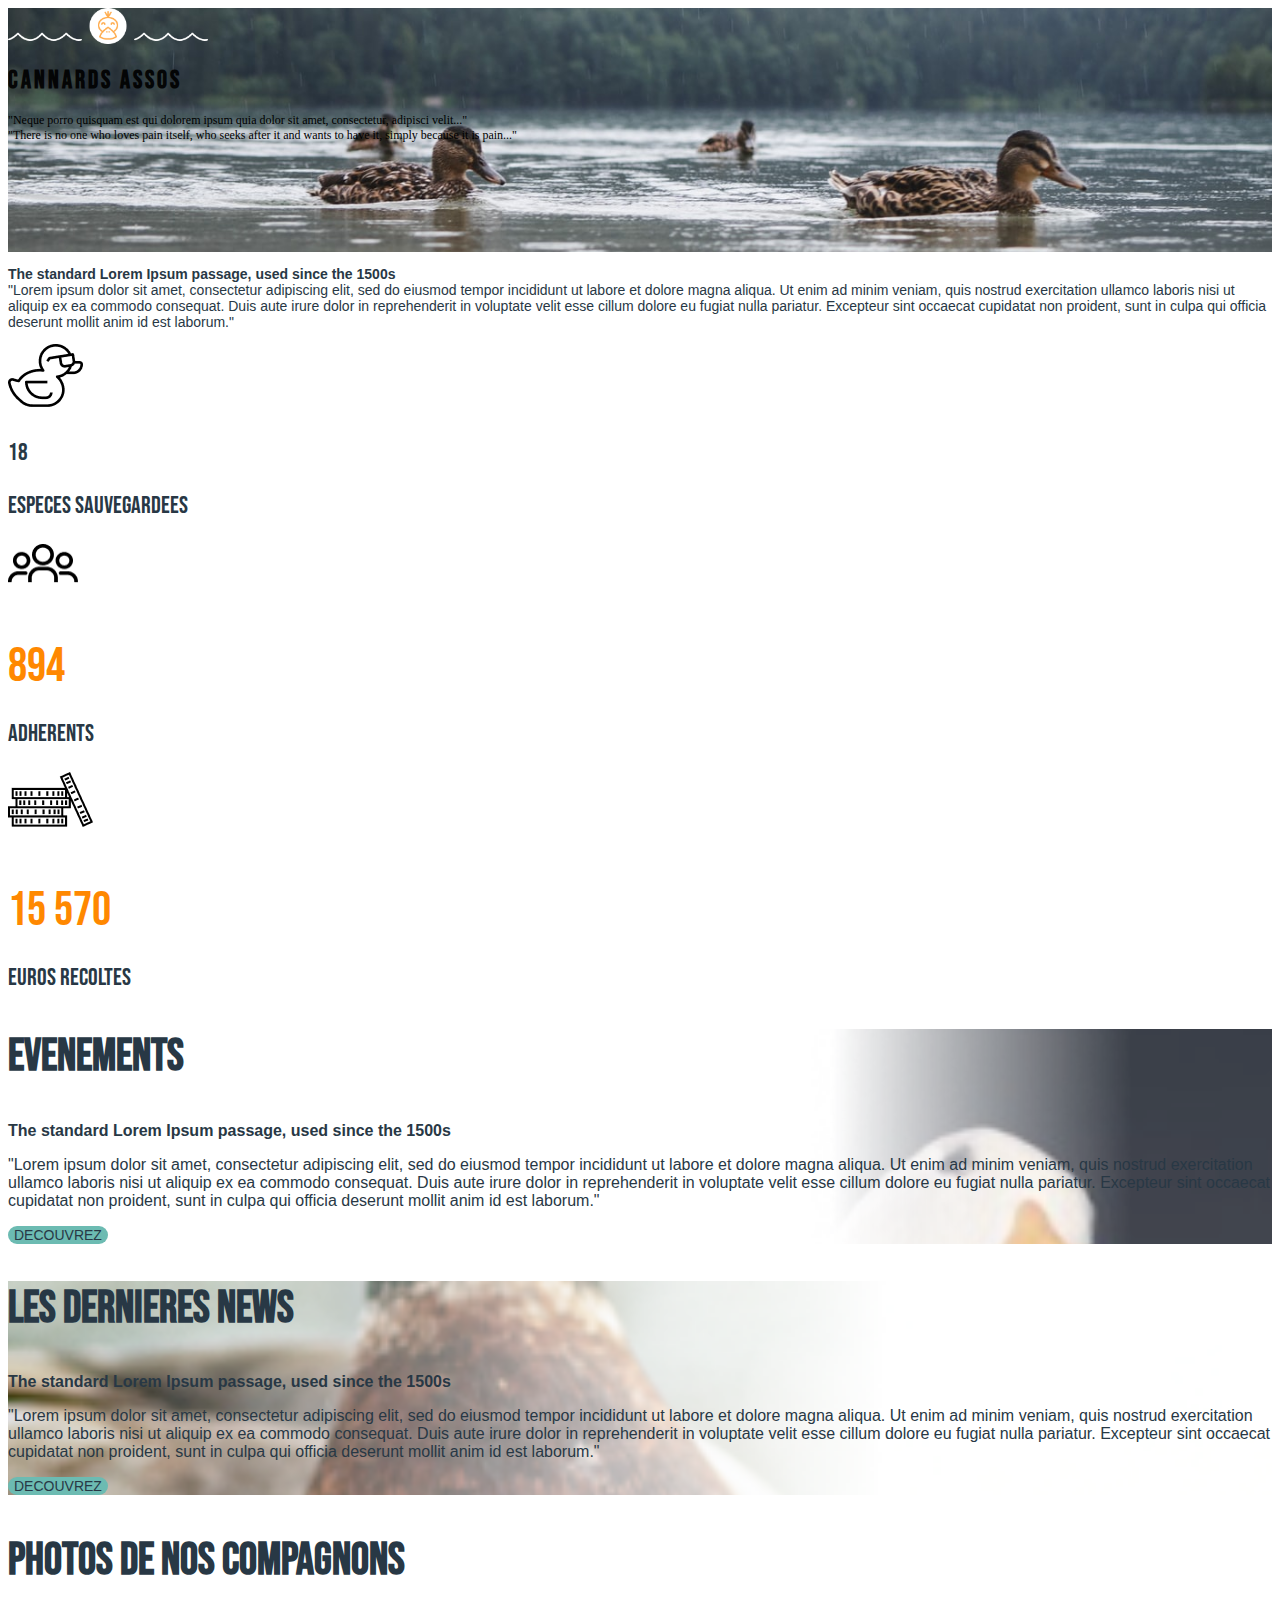
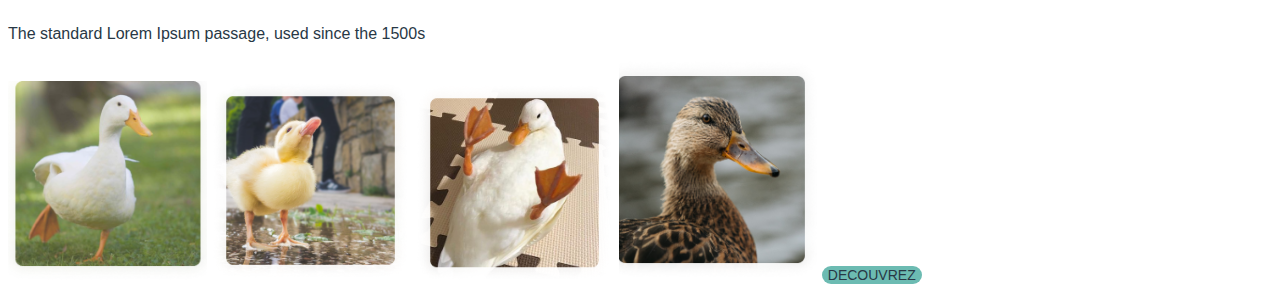
==== index.html @ f04a2ce4 "home-page-mobile-version-not-responsive" ====
<!DOCTYPE html>
<html lang="fr">
    <head>
        <meta charset="UTF-8">
        <meta http-equiv="X-UA-Compatible" content="IE=edge">
        <meta name="viewport" content="width=device-width, initial-scale=1.0">
        <link rel="stylesheet" href="style.css">
        <title>CANARDS ASSOS</title>
        <link href="https://cdn.jsdelivr.net/npm/bootstrap@5.1.3/dist/css/bootstrap.min.css" rel="stylesheet" integrity="sha384-1BmE4kWBq78iYhFldvKuhfTAU6auU8tT94WrHftjDbrCEXSU1oBoqyl2QvZ6jIW3" crossorigin="anonymous">
        <link href="https://fonts.googleapis.com/css2?family=Bebas+Neue&display=swap" rel="stylesheet">
    </head>
    <body>
        <header>
            <div class="d-flex flex-column align-items-center">
                <div class="logo-container mt-2">
                    <img src="./Images/Logo.png" alt="Duck-logo" width="100%" />
                </div>
                <div class="title text-white m-3">
                    <h1>CANNARDS ASSOS</h1>
                </div>
                <div class="text-white mt-5 mx-3 fst-italic">
                    <p class="paragraph-header text-center fw-light w25">"Neque porro quisquam est qui dolorem ipsum quia dolor sit amet, consectetur, adipisci velit..."<br>
                    "There is no one who loves pain itself, who seeks after it and wants to have it, simply because it is pain..."</p>
                </div>
            </div>
        </header>

        <main>
            <div>
                <p class="introductory-paragraph text-center m-3"><strong class="title-introductory h6">The standard Lorem Ipsum passage, used since the 1500s</strong><br>
                    "Lorem ipsum dolor sit amet, consectetur adipiscing elit, sed do eiusmod tempor incididunt ut 
                    labore et dolore magna aliqua. Ut enim ad minim veniam, quis nostrud exercitation ullamco laboris
                    nisi ut aliquip ex ea commodo consequat. Duis aute irure dolor in reprehenderit in voluptate velit 
                    esse cillum dolore eu fugiat nulla pariatur. Excepteur sint occaecat cupidatat non proident, 
                    sunt in culpa qui officia deserunt mollit anim id est laborum."
                </p>
            </div>

            <div class="iconsx3-home d-flex flex-column align-items-center text-center my-5">
                <div class="species-saved">
                    <img src="./Images/Duck-glass.png" alt="Duck-glass" height="62.94px" width="75px"/>
                    <p class="species-numbers">18</p>
                    <p class="">ESPECES SAUVEGARDEES</p>
                </div>
                <div class="members">
                    <img src="./Images/members.png" alt="members" height="39.18px" width="69.93px"></svg>
                    <p class="member-numbers">894</p>
                    <p>ADHERENTS</p>
                </div>

                <div class="donations">
                    <img src="./Images/donations.png" alt="donations" height="54.96px" width="85px"></img>
                    <p class="donation-numbers">15 570</p>
                    <p>EUROS RECOLTES</p>
                </div>
            </div>

            <div class="block-evenements d-flex flex-column align-items-center text-center">
                <h2>EVENEMENTS</h2>
                <p><b>The standard Lorem Ipsum passage, used since the 1500s</b></p>
                <p>"Lorem ipsum dolor sit amet, consectetur adipiscing elit, sed do eiusmod tempor incididunt 
                    ut labore et dolore magna aliqua. Ut enim ad minim veniam, quis nostrud exercitation ullamco 
                    laboris nisi ut aliquip ex ea commodo consequat. Duis aute irure dolor in reprehenderit in 
                    voluptate velit esse cillum dolore eu fugiat nulla pariatur. Excepteur sint occaecat cupidatat
                    non proident, sunt in culpa qui officia deserunt mollit anim id est laborum."
                </p>
                <button type="button" class="button-evenements">DECOUVREZ</button>
            </div>

            <div class="block-news d-flex flex-column align-items-center text-center">
                <h2>LES DERNIERES NEWS</h2>
                <p><b>The standard Lorem Ipsum passage, used since the 1500s</b></p>
                <p>"Lorem ipsum dolor sit amet, consectetur adipiscing elit, sed do eiusmod tempor incididunt 
                    ut labore et dolore magna aliqua. Ut enim ad minim veniam, quis nostrud exercitation ullamco 
                    laboris nisi ut aliquip ex ea commodo consequat. Duis aute irure dolor in reprehenderit in 
                    voluptate velit esse cillum dolore eu fugiat nulla pariatur. Excepteur sint occaecat cupidatat
                    non proident, sunt in culpa qui officia deserunt mollit anim id est laborum."
                </p>
                <button type="button" class="button-news">DECOUVREZ</button>
            </div>

            <div class="block-duck-picture d-flex flex-column align-items-center text-center">
                <h2>PHOTOS DE NOS COMPAGNONS</h2>
                <p>The standard Lorem Ipsum passage, used since the 1500s</p>
                <img src="./Images/block-picture1.png" alt="picture1"width="199px"></img>
                <img src="./Images/block-picture2.png" alt="picture2"width="199px"></img>
                <img src="./Images/block-picture3.png" alt="picture3"width="199px"></img>
                <img src="./Images/block-picture4.png" alt="picture4"width="199px"></img>
                <button type="button" class="button-duck-picture">DECOUVREZ</button>
            </div>
        </main>

        <footer>
            
        </footer>
    </body>
</html>
---- style.css ----
header{
  height:244px ;
  background: url("./Images/background-nav.jpg") no-repeat;
  background-size: 138%;
  background-position: center;
}
main{
  color: #283845;
  font-family: -apple-system, BlinkMacSystemFont, 'Segoe UI', Roboto, Oxygen, Ubuntu, Cantarell, 'Open Sans', 'Helvetica Neue', sans-serif;
}
.logo-container{
  width: 170px;
}
h1{
  font-family: 'Bebas Neue', cursive;
  font-size: 25px;
  letter-spacing: 3px;
  opacity: 90%;
 }
.paragraph-header{
  font-size: 12px;
}
.introductory-paragraph{
  font-size: 14px;
}
.pecies-numbers, .member-numbers, .donation-numbers{
  color: #FF8800;
  font-size: 48px;
  margin-bottom: 0%;
}
.iconsx3-home{
  font-family: 'Bebas Neue', cursive;
  font-size: 24px;
}
.block-evenements{
  background: url("./Images/block-evenements-2.png") no-repeat;
  background-size: 100%;
}
.block-news{
  background: url("./Images/block-news-2.png") no-repeat;
  background-size: 100%;
  background-position: right;
}
h2{  
  font-family: 'Bebas Neue', cursive;
  font-size: 45px !important;
}
.block-news > p, .block-evenements > p{
  font-size: 16px;
}
button{
  display: inline-block;
  border-style: none;
  text-decoration: none;
  border-radius: 10px!important;
  text-align: center;
  background-color: #6CBBB2;
  color: #283845;
  font-size: 14px;


}


/* //MEDIA QUERIES/ */
@media screen and (min-width:576px){
  .logo-container{
    width: 200px;
  }
}
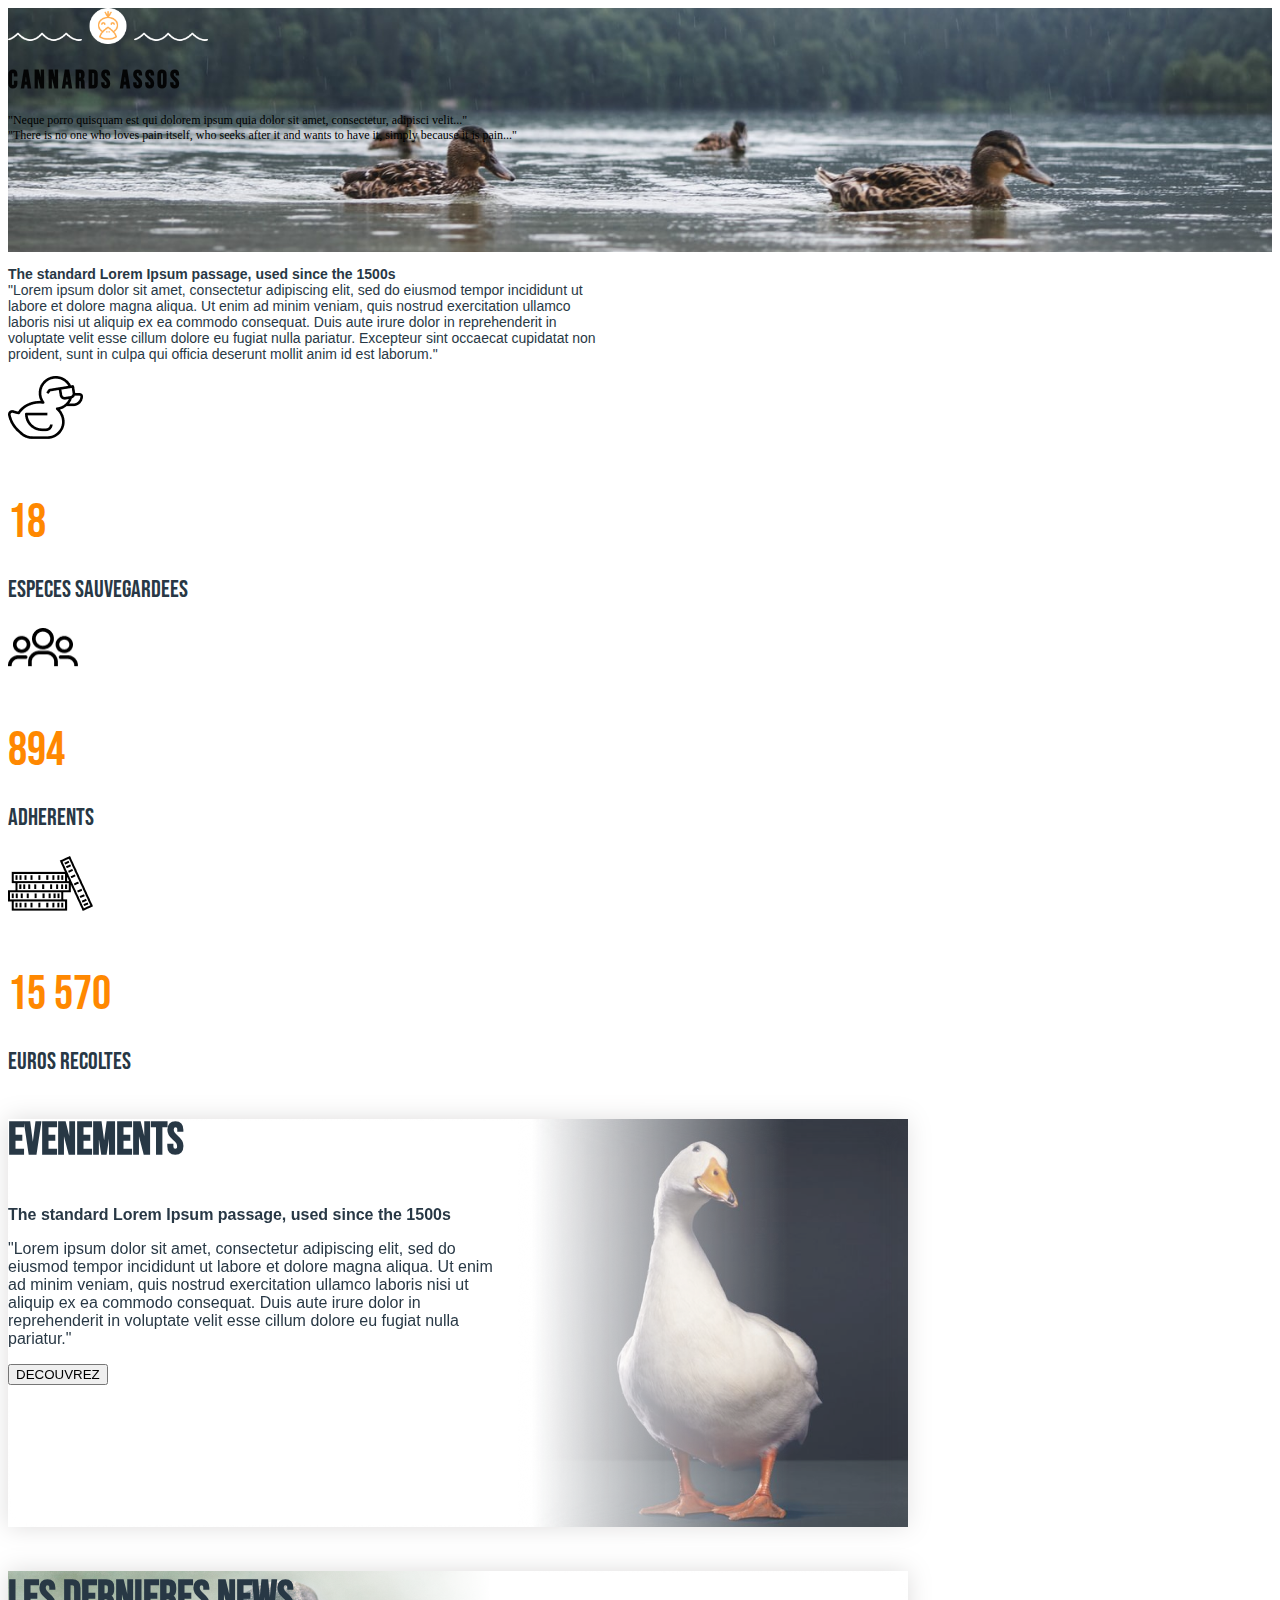
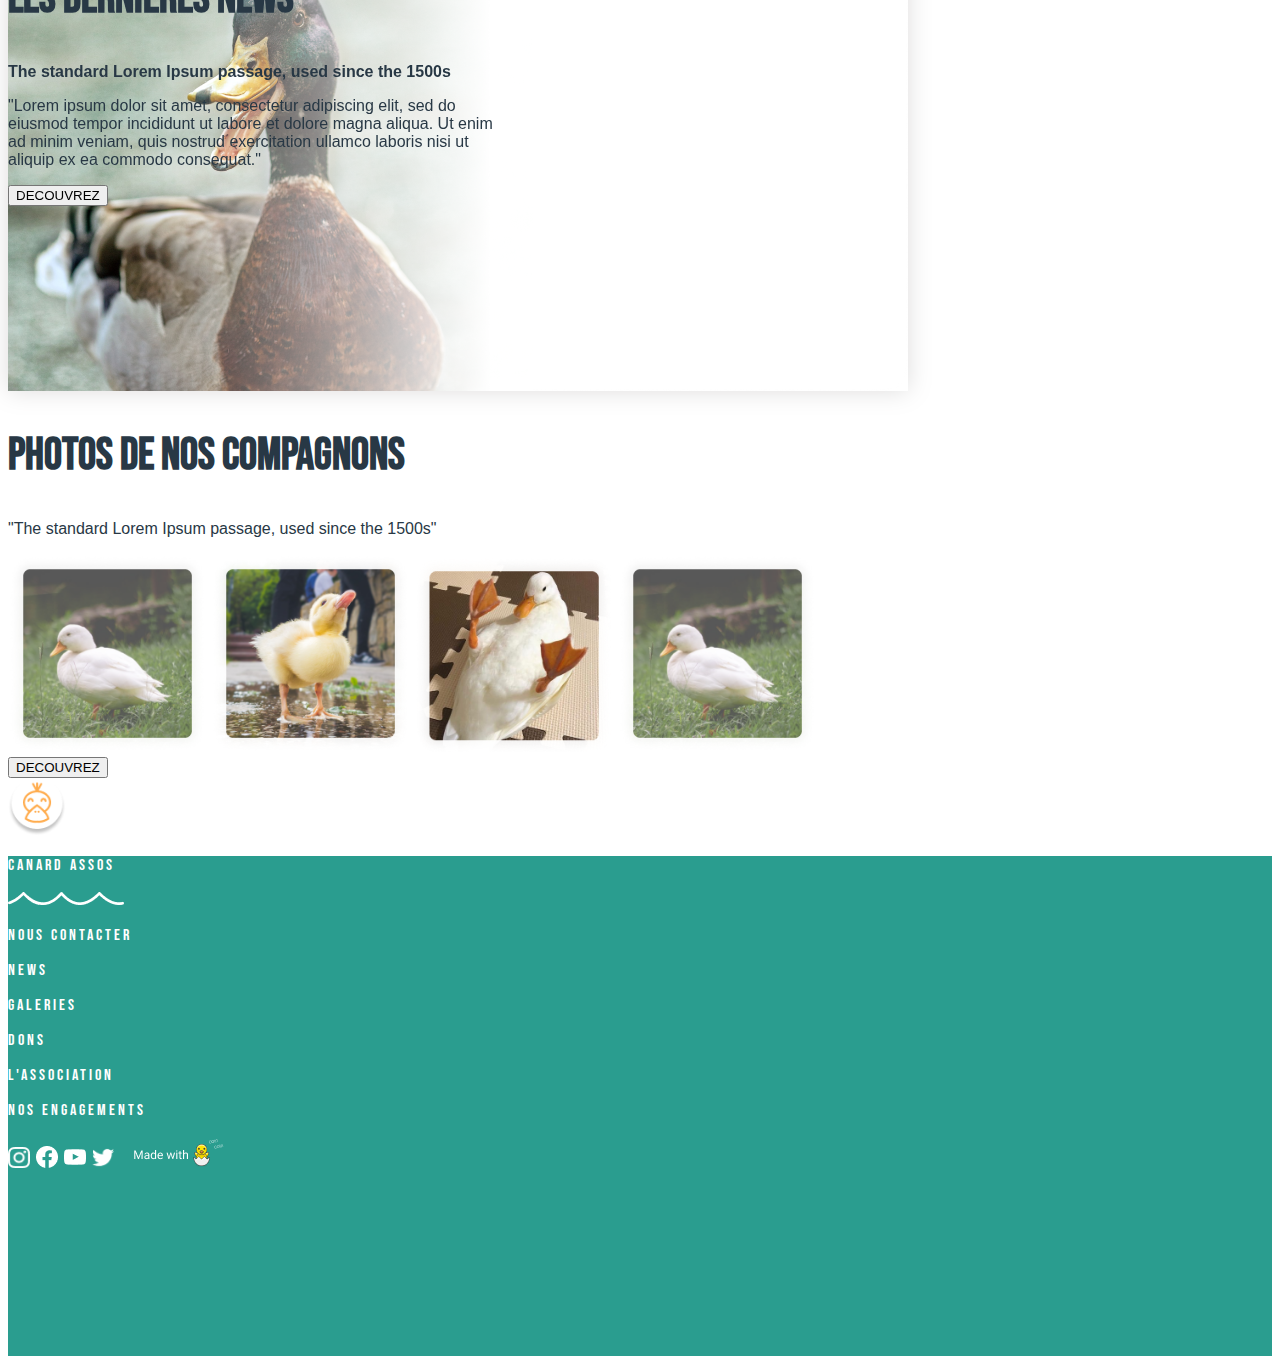
==== commit 838538d6: "finalization of the event page" ====
--- a/index.html
+++ b/index.html
@@ -26,8 +26,8 @@
         </header>
 
         <main>
-            <div>
-                <p class="introductory-paragraph text-center m-3"><strong class="title-introductory h6">The standard Lorem Ipsum passage, used since the 1500s</strong><br>
+            <div class="introductory-paragraph-main d-flex justify-content-center ">
+                <p class="introductory-paragraph text-center my-3 m-3"><strong class="title-introductory h6">The standard Lorem Ipsum passage, used since the 1500s</strong><br>
                     "Lorem ipsum dolor sit amet, consectetur adipiscing elit, sed do eiusmod tempor incididunt ut 
                     labore et dolore magna aliqua. Ut enim ad minim veniam, quis nostrud exercitation ullamco laboris
                     nisi ut aliquip ex ea commodo consequat. Duis aute irure dolor in reprehenderit in voluptate velit 
@@ -36,7 +36,7 @@
                 </p>
             </div>
 
-            <div class="iconsx3-home d-flex flex-column align-items-center text-center my-5">
+            <div class="iconsx3-home d-flex flex-column align-items-center text-center my-4 flex-md-row justify-content-md-evenly">
                 <div class="species-saved">
                     <img src="./Images/Duck-glass.png" alt="Duck-glass" height="62.94px" width="75px"/>
                     <p class="species-numbers">18</p>
@@ -55,43 +55,80 @@
                 </div>
             </div>
 
-            <div class="block-evenements d-flex flex-column align-items-center text-center">
-                <h2>EVENEMENTS</h2>
-                <p><b>The standard Lorem Ipsum passage, used since the 1500s</b></p>
-                <p>"Lorem ipsum dolor sit amet, consectetur adipiscing elit, sed do eiusmod tempor incididunt 
-                    ut labore et dolore magna aliqua. Ut enim ad minim veniam, quis nostrud exercitation ullamco 
-                    laboris nisi ut aliquip ex ea commodo consequat. Duis aute irure dolor in reprehenderit in 
-                    voluptate velit esse cillum dolore eu fugiat nulla pariatur. Excepteur sint occaecat cupidatat
-                    non proident, sunt in culpa qui officia deserunt mollit anim id est laborum."
-                </p>
-                <button type="button" class="button-evenements">DECOUVREZ</button>
+            <div class="events-news-container d-flex flex-column align-items-center">
+                <div class="block-evenements d-flex align-items-center text-center text-md-start mb-2">
+                    <div class="paragraph-events mx-md-5 m-1">
+                        <h2>EVENEMENTS</h2>
+                        <p><b>The standard Lorem Ipsum passage, used since the 1500s</b></p>
+                        <p>"Lorem ipsum dolor sit amet, consectetur adipiscing elit, sed do eiusmod tempor incididunt 
+                            ut labore et dolore magna aliqua. Ut enim ad minim veniam, quis nostrud exercitation ullamco 
+                            laboris nisi ut aliquip ex ea commodo consequat. Duis aute irure dolor in reprehenderit in 
+                            voluptate velit esse cillum dolore eu fugiat nulla pariatur."
+                        </p>
+                        <button type="button" class="button-evenements btn btn-dark">DECOUVREZ</button>
+                    </div>
+                </div>
+    
+                <div class="block-news text-center text-md-end mt-2 d-flex justify-content-center">
+                    <div class="d-flex flex-column justify-content-center align-items-center paragraph-news mx-md-5 m-1">
+                        <h2>LES DERNIERES NEWS</h2>
+                        <p><b>The standard Lorem Ipsum passage, used since the 1500s</b></p>
+                        <p>"Lorem ipsum dolor sit amet, consectetur adipiscing elit, sed do eiusmod tempor incididunt 
+                            ut labore et dolore magna aliqua. Ut enim ad minim veniam, quis nostrud exercitation ullamco 
+                            laboris nisi ut aliquip ex ea commodo consequat."
+                        </p>
+                        <button type="button" class="button-news btn btn-dark">DECOUVREZ</button>
+                    </div>
+                </div>
             </div>
 
-            <div class="block-news d-flex flex-column align-items-center text-center">
-                <h2>LES DERNIERES NEWS</h2>
-                <p><b>The standard Lorem Ipsum passage, used since the 1500s</b></p>
-                <p>"Lorem ipsum dolor sit amet, consectetur adipiscing elit, sed do eiusmod tempor incididunt 
-                    ut labore et dolore magna aliqua. Ut enim ad minim veniam, quis nostrud exercitation ullamco 
-                    laboris nisi ut aliquip ex ea commodo consequat. Duis aute irure dolor in reprehenderit in 
-                    voluptate velit esse cillum dolore eu fugiat nulla pariatur. Excepteur sint occaecat cupidatat
-                    non proident, sunt in culpa qui officia deserunt mollit anim id est laborum."
-                </p>
-                <button type="button" class="button-news">DECOUVREZ</button>
+            <div class="block-duck-picture d-flex justify-content-center align-items-center mt-5">
+                <div class="container-picture text-center">
+                    <h2>PHOTOS DE NOS COMPAGNONS</h2>
+                    <p class="fst-italic">"The standard Lorem Ipsum passage, used since the 1500s"</p>
+                <div>
+                </div class="flex-md-row align-items-center justify-content-evenly mb-2">
+                    <img src="./Images/block-picture4.png" alt="picture1"width="199px"></img>
+                    <img src="./Images/block-picture2.png" alt="picture2"width="199px"></img>
+                    <img src="./Images/block-picture3.png" alt="picture3"width="199px"></img>
+                    <img src="./Images/block-picture4.png" alt="picture4"width="199px"></img>    
+                </div>
             </div>
-
-            <div class="block-duck-picture d-flex flex-column align-items-center text-center">
-                <h2>PHOTOS DE NOS COMPAGNONS</h2>
-                <p>The standard Lorem Ipsum passage, used since the 1500s</p>
-                <img src="./Images/block-picture1.png" alt="picture1"width="199px"></img>
-                <img src="./Images/block-picture2.png" alt="picture2"width="199px"></img>
-                <img src="./Images/block-picture3.png" alt="picture3"width="199px"></img>
-                <img src="./Images/block-picture4.png" alt="picture4"width="199px"></img>
-                <button type="button" class="button-duck-picture">DECOUVREZ</button>
-            </div>
+                <div class="d-flex justify-content-center ">
+                    <button type="button" class=" button-duck-picture btn btn-dark my-3">DECOUVREZ</button>
+                </div>
+            
         </main>
 
         <footer>
-            
+            <div class="position-absolute top-110 start-50 translate-middle">
+                <img class=""src="./Images/Logo-elipse.png" alt="Logo-elipse" width="58px"></img>
+            </div>
+            <div class="container-footer mt-5">
+                <div class="logo-footer d-flex justify-content-center flex-column align-items-center mb-5">
+                    <!--<img src="./Images/Logo-elipse.png" alt="Logo-elipse" width="58px"></img>-->
+                    <p class="pt-5 fs-1">CANARD ASSOS</p>
+                    <img src="./Images/wave.png" alt="picturewave" width="116px" height="13px"></img>
+                </div>
+                
+                <div class="menu-footer d-flex flex-column align-items-center justify-content-center flex-lg-row justify-content-lg-evenly align-items-lg-center">
+                    <p>NOUS CONTACTER</p>
+                    <p>NEWS</p>
+                    <p>GALERIES</p>
+                    <p>DONS</p>
+                    <p>L'ASSOCIATION</p>
+                    <p>NOS ENGAGEMENTS</p>
+                </div>
+                <div class="social-reseaux d-flex justify-content-center mt-3">
+                    <img class="mx-2" src="./Images/Instagram - Negative.png" alt="Instagram" width="22px"></img>
+                    <img class="mx-2" src="./Images/Facebook - Negative.png" alt="Facebook" width="22px"></img>
+                    <img class="mx-2" src="./Images/YouTube - Negative.png" alt="YouTube" width="22px"></img>
+                    <img class="mx-2" src="./Images/Twitter - Negative.png" alt="Twitter" width="22px"></img>
+                    <img class="mt-4 position-absolute bottom-110 start-50 translate-middle-x" src="./Images/coin-coin.png" alt="coin-coin"></img>
+                </div>
+                
+            </div>
+           
         </footer>
     </body>
 </html> --- a/style.css
+++ b/style.css
@@ -1,8 +1,9 @@
 
 header{
-  height:244px ;
+  min-height:244px ;
+  max-height: 500px;
   background: url("./Images/background-nav.jpg") no-repeat;
-  background-size: 138%;
+  background-size: 128%;
   background-position: center;
 }
 main{
@@ -23,8 +24,9 @@
 }
 .introductory-paragraph{
   font-size: 14px;
+  max-width: 600px;
 }
-.pecies-numbers, .member-numbers, .donation-numbers{
+.species-numbers, .member-numbers, .donation-numbers{
   color: #FF8800;
   font-size: 48px;
   margin-bottom: 0%;
@@ -35,12 +37,22 @@
 }
 .block-evenements{
   background: url("./Images/block-evenements-2.png") no-repeat;
-  background-size: 100%;
+  background-position: right;
+  filter: drop-shadow(0 0 0.75rem rgb(221, 220, 220));
+  max-width:900px;
+  width:100%;
+  min-height: 420px;
+}
+.paragraph-events, .paragraph-news{
+  width: 500px;
 }
 .block-news{
-  background: url("./Images/block-news-2.png") no-repeat;
-  background-size: 100%;
-  background-position: right;
+  background: url("./Images/block-news-3.png") no-repeat;
+  background-position: top left;
+  filter: drop-shadow(0 0 0.75rem rgb(221, 220, 220));
+  max-width:900px;
+  width:100%;
+  min-height: 420px;
 }
 h2{  
   font-family: 'Bebas Neue', cursive;
@@ -49,17 +61,15 @@
 .block-news > p, .block-evenements > p{
   font-size: 16px;
 }
-button{
-  display: inline-block;
-  border-style: none;
-  text-decoration: none;
-  border-radius: 10px!important;
-  text-align: center;
-  background-color: #6CBBB2;
-  color: #283845;
-  font-size: 14px;
-
-
+.container-footer{
+  background-color: #2A9D8F;
+  color: white;
+  min-height: 500px;
+  font-family: 'Bebas Neue', cursive;
+  letter-spacing: 3px;
+}
+p > .container-footer{
+  font-family:'Bebas Neue', cursive !important;
 }
 
 
@@ -68,4 +78,16 @@
   .logo-container{
     width: 200px;
   }
-}+}
+
+
+
+
+/* @media screen and (min-width:360px){
+  .block-news{
+    background: url("./Images/block-news-2.png") no-repeat;
+  }
+  .block-evenements{
+    background: url("./Images/block-evenements-2.png") no-repeat;
+  }
+} */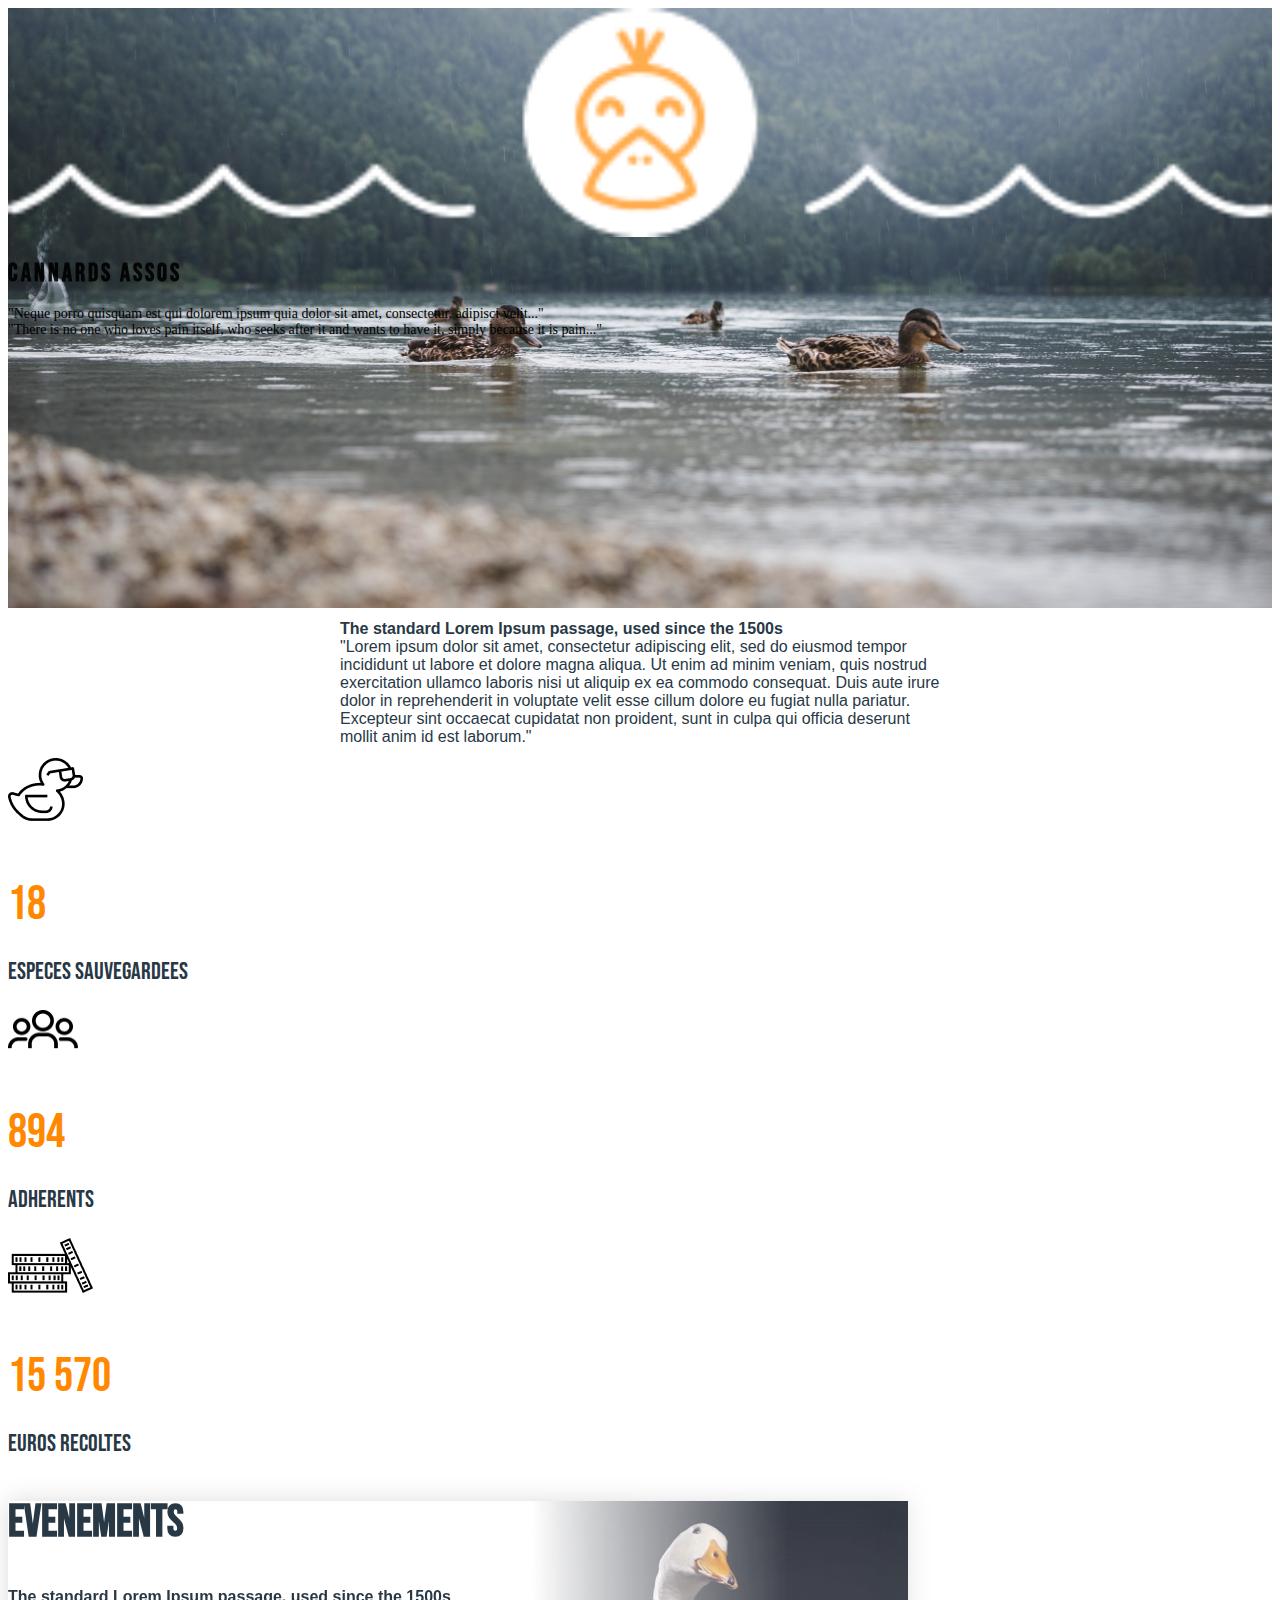
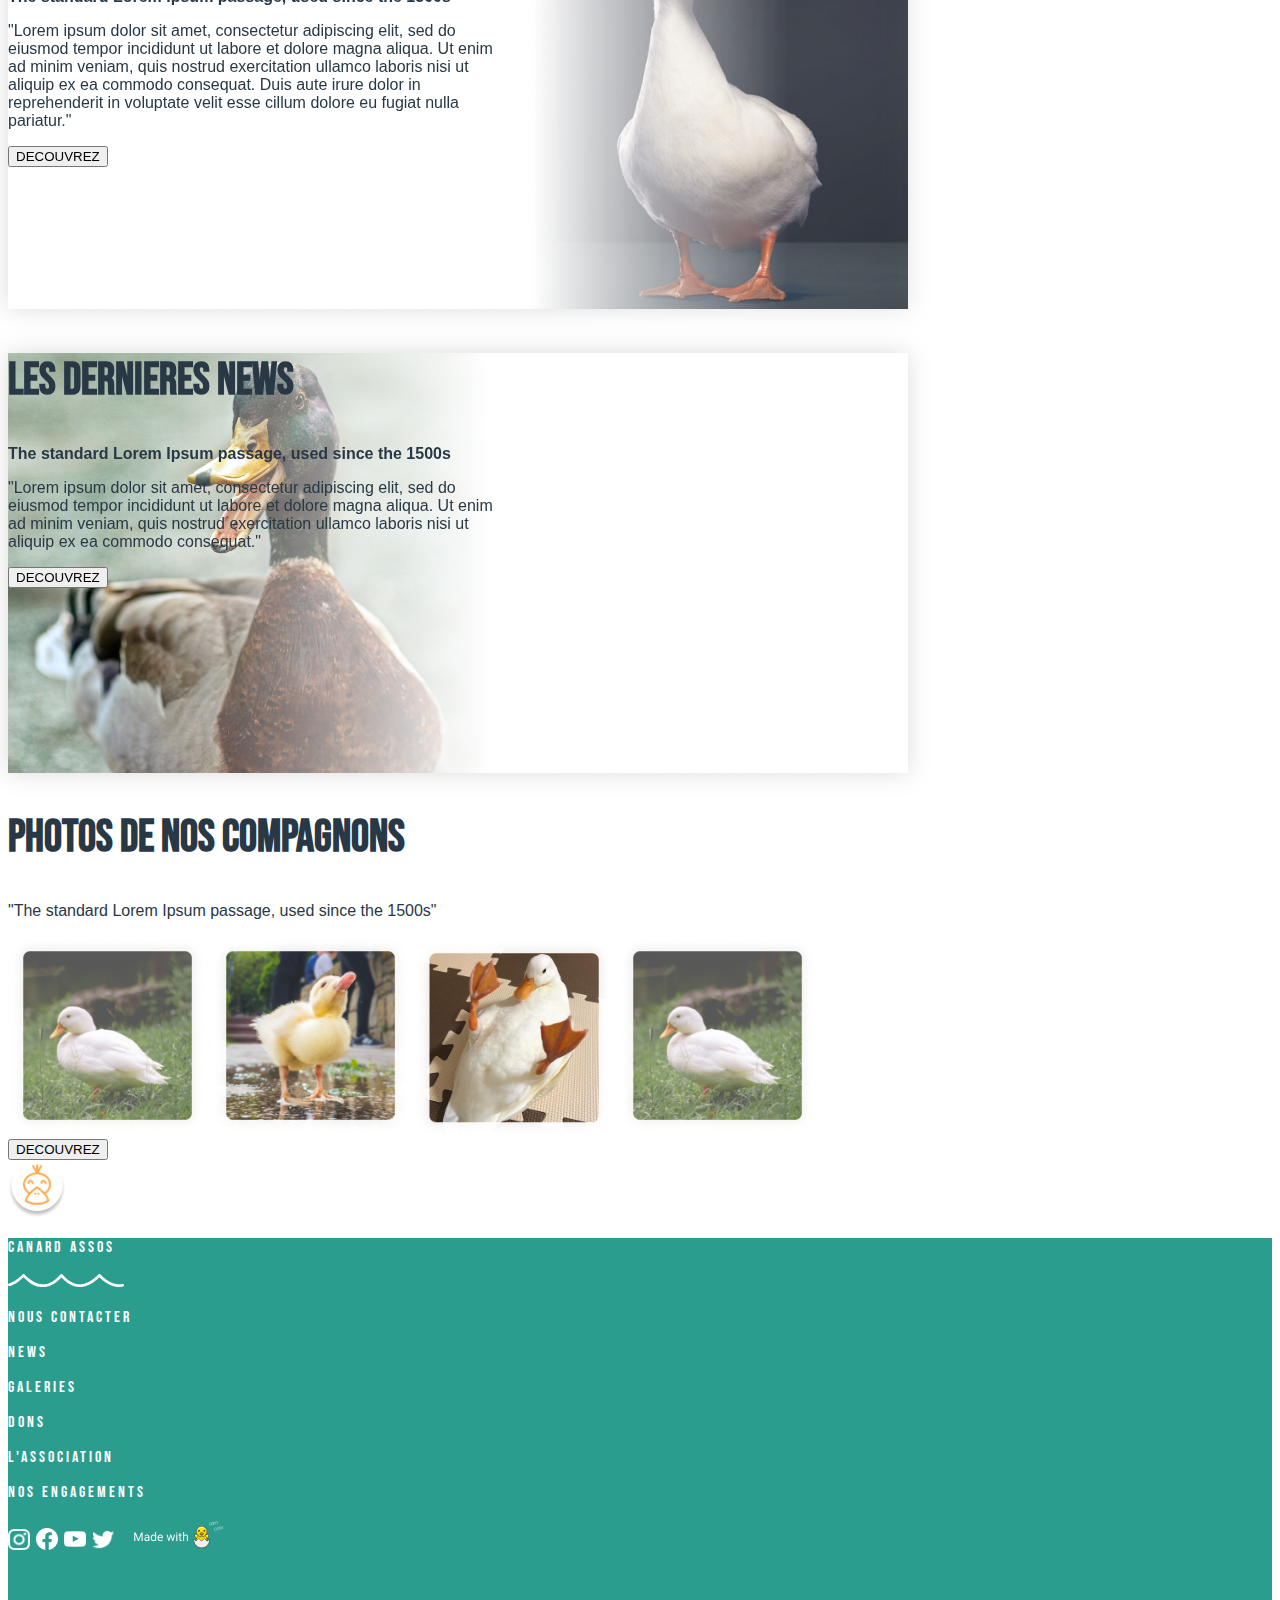
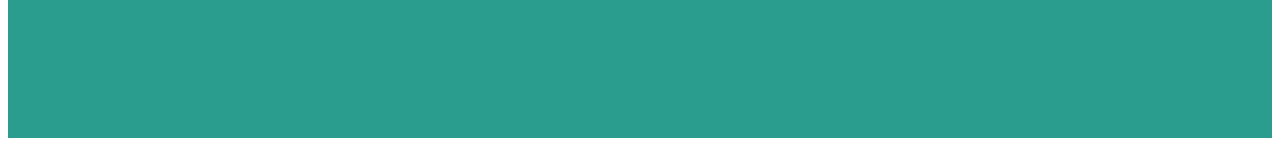
==== commit 14b9e6f5: "finished project" ====
--- a/index.html
+++ b/index.html
@@ -6,37 +6,42 @@
         <meta name="viewport" content="width=device-width, initial-scale=1.0">
         <link rel="stylesheet" href="style.css">
         <title>CANARDS ASSOS</title>
+        <meta name="description" content="CANARDS ASSOS est une association qui agit pour la préservation des canards. 
+         Nous veillons au bon développement et à la pérennité de toutes les espèces de canards">
         <link href="https://cdn.jsdelivr.net/npm/bootstrap@5.1.3/dist/css/bootstrap.min.css" rel="stylesheet" integrity="sha384-1BmE4kWBq78iYhFldvKuhfTAU6auU8tT94WrHftjDbrCEXSU1oBoqyl2QvZ6jIW3" crossorigin="anonymous">
         <link href="https://fonts.googleapis.com/css2?family=Bebas+Neue&display=swap" rel="stylesheet">
     </head>
+
     <body>
-        <header>
-            <div class="d-flex flex-column align-items-center">
-                <div class="logo-container mt-2">
+
+        <header> <!-- CONTAINER: Logo, H1, Citation  -->
+
+            <div class="container-header d-flex flex-column align-items-center">
+                <a href="index.html" class="logo-header">
                     <img src="./Images/Logo.png" alt="Duck-logo" width="100%" />
-                </div>
+                </a>
                 <div class="title text-white m-3">
                     <h1>CANNARDS ASSOS</h1>
                 </div>
-                <div class="text-white mt-5 mx-3 fst-italic">
-                    <p class="paragraph-header text-center fw-light w25">"Neque porro quisquam est qui dolorem ipsum quia dolor sit amet, consectetur, adipisci velit..."<br>
-                    "There is no one who loves pain itself, who seeks after it and wants to have it, simply because it is pain..."</p>
-                </div>
+                <p class="paragraph-header text-center fw-light fst-italic mt-5 text-white">"Neque porro quisquam est qui dolorem ipsum quia dolor sit amet, consectetur, adipisci velit..."<br>
+                "There is no one who loves pain itself, who seeks after it and wants to have it, simply because it is pain..."</p>
             </div>
+
         </header>
 
-        <main>
-            <div class="introductory-paragraph-main d-flex justify-content-center ">
-                <p class="introductory-paragraph text-center my-3 m-3"><strong class="title-introductory h6">The standard Lorem Ipsum passage, used since the 1500s</strong><br>
-                    "Lorem ipsum dolor sit amet, consectetur adipiscing elit, sed do eiusmod tempor incididunt ut 
-                    labore et dolore magna aliqua. Ut enim ad minim veniam, quis nostrud exercitation ullamco laboris
-                    nisi ut aliquip ex ea commodo consequat. Duis aute irure dolor in reprehenderit in voluptate velit 
-                    esse cillum dolore eu fugiat nulla pariatur. Excepteur sint occaecat cupidatat non proident, 
-                    sunt in culpa qui officia deserunt mollit anim id est laborum."
-                </p>
-            </div>
 
-            <div class="iconsx3-home d-flex flex-column align-items-center text-center my-4 flex-md-row justify-content-md-evenly">
+        <main> <!-- CONTAINERS: Introductory, Icons, Evenements, News and Companions  --> 
+
+            <p class="introductory-paragraph-main text-center d-flex flex-column  ">
+                <strong>The standard Lorem Ipsum passage, used since the 1500s</strong><br>
+                "Lorem ipsum dolor sit amet, consectetur adipiscing elit, sed do eiusmod tempor incididunt ut 
+                labore et dolore magna aliqua. Ut enim ad minim veniam, quis nostrud exercitation ullamco laboris
+                nisi ut aliquip ex ea commodo consequat. Duis aute irure dolor in reprehenderit in voluptate velit 
+                esse cillum dolore eu fugiat nulla pariatur. Excepteur sint occaecat cupidatat non proident, 
+                sunt in culpa qui officia deserunt mollit anim id est laborum."
+            </p>
+
+            <div class="container-icons d-flex flex-column align-items-center text-center my-4 flex-md-row justify-content-md-evenly">
                 <div class="species-saved">
                     <img src="./Images/Duck-glass.png" alt="Duck-glass" height="62.94px" width="75px"/>
                     <p class="species-numbers">18</p>
@@ -47,7 +52,6 @@
                     <p class="member-numbers">894</p>
                     <p>ADHERENTS</p>
                 </div>
-
                 <div class="donations">
                     <img src="./Images/donations.png" alt="donations" height="54.96px" width="85px"></img>
                     <p class="donation-numbers">15 570</p>
@@ -55,11 +59,12 @@
                 </div>
             </div>
 
-            <div class="events-news-container d-flex flex-column align-items-center">
+            <div class="container-events-news d-flex flex-column align-items-center">
+
                 <div class="block-evenements d-flex align-items-center text-center text-md-start mb-2">
                     <div class="paragraph-events mx-md-5 m-1">
                         <h2>EVENEMENTS</h2>
-                        <p><b>The standard Lorem Ipsum passage, used since the 1500s</b></p>
+                        <p><strong>The standard Lorem Ipsum passage, used since the 1500s</strong></p>
                         <p>"Lorem ipsum dolor sit amet, consectetur adipiscing elit, sed do eiusmod tempor incididunt 
                             ut labore et dolore magna aliqua. Ut enim ad minim veniam, quis nostrud exercitation ullamco 
                             laboris nisi ut aliquip ex ea commodo consequat. Duis aute irure dolor in reprehenderit in 
@@ -69,48 +74,56 @@
                     </div>
                 </div>
     
-                <div class="block-news text-center text-md-end mt-2 d-flex justify-content-center">
-                    <div class="d-flex flex-column justify-content-center align-items-center paragraph-news mx-md-5 m-1">
+                <div class="block-news d-flex justify-content-center text-center text-md-end mt-2">
+                    <div class="paragraph-news d-flex flex-column justify-content-center align-items-center mx-md-5 m-1">
                         <h2>LES DERNIERES NEWS</h2>
-                        <p><b>The standard Lorem Ipsum passage, used since the 1500s</b></p>
+                        <p><strong>The standard Lorem Ipsum passage, used since the 1500s</strong></p>
                         <p>"Lorem ipsum dolor sit amet, consectetur adipiscing elit, sed do eiusmod tempor incididunt 
                             ut labore et dolore magna aliqua. Ut enim ad minim veniam, quis nostrud exercitation ullamco 
                             laboris nisi ut aliquip ex ea commodo consequat."
                         </p>
-                        <button type="button" class="button-news btn btn-dark">DECOUVREZ</button>
+                        <a href="events.html">
+                            <button type="button" class="button-news btn btn-dark">DECOUVREZ</button>
+                        </a>
+                        
                     </div>
                 </div>
             </div>
 
-            <div class="block-duck-picture d-flex justify-content-center align-items-center mt-5">
-                <div class="container-picture text-center">
+            <div class="container-companions d-flex justify-content-center align-items-center mt-5">
+                <div class="block-title-companions text-center">
                     <h2>PHOTOS DE NOS COMPAGNONS</h2>
                     <p class="fst-italic">"The standard Lorem Ipsum passage, used since the 1500s"</p>
                 <div>
-                </div class="flex-md-row align-items-center justify-content-evenly mb-2">
+                    
+                </div class="block-pictures-companions flex-md-row align-items-center justify-content-evenly mb-2">
                     <img src="./Images/block-picture4.png" alt="picture1"width="199px"></img>
                     <img src="./Images/block-picture2.png" alt="picture2"width="199px"></img>
                     <img src="./Images/block-picture3.png" alt="picture3"width="199px"></img>
                     <img src="./Images/block-picture4.png" alt="picture4"width="199px"></img>    
                 </div>
             </div>
-                <div class="d-flex justify-content-center ">
-                    <button type="button" class=" button-duck-picture btn btn-dark my-3">DECOUVREZ</button>
-                </div>
-            
+            <div class="block-pictures-companion d-flex justify-content-center ">
+                <button type="button" class="btn btn-dark my-3">DECOUVREZ</button>
+            </div> 
+
         </main>
 
-        <footer>
-            <div class="position-absolute top-110 start-50 translate-middle">
-                <img class=""src="./Images/Logo-elipse.png" alt="Logo-elipse" width="58px"></img>
+
+        <footer> <!-- CONTAINER: Logo, Footer menu, Social networks  -->
+
+            <div class="logo-duck-footer position-absolute top-110 start-50 translate-middle">
+                <a href="index.html">
+                    <img class=""src="./Images/Logo-elipse.png" alt="Logo-elipse" width="58px"></img>
+                </a>
             </div>
+
             <div class="container-footer mt-5">
-                <div class="logo-footer d-flex justify-content-center flex-column align-items-center mb-5">
-                    <!--<img src="./Images/Logo-elipse.png" alt="Logo-elipse" width="58px"></img>-->
+
+                <div class="title-footer d-flex justify-content-center flex-column align-items-center mb-5">
                     <p class="pt-5 fs-1">CANARD ASSOS</p>
                     <img src="./Images/wave.png" alt="picturewave" width="116px" height="13px"></img>
                 </div>
-                
                 <div class="menu-footer d-flex flex-column align-items-center justify-content-center flex-lg-row justify-content-lg-evenly align-items-lg-center">
                     <p>NOUS CONTACTER</p>
                     <p>NEWS</p>
@@ -119,7 +132,7 @@
                     <p>L'ASSOCIATION</p>
                     <p>NOS ENGAGEMENTS</p>
                 </div>
-                <div class="social-reseaux d-flex justify-content-center mt-3">
+                <div class="social-networks d-flex justify-content-center mt-3">
                     <img class="mx-2" src="./Images/Instagram - Negative.png" alt="Instagram" width="22px"></img>
                     <img class="mx-2" src="./Images/Facebook - Negative.png" alt="Facebook" width="22px"></img>
                     <img class="mx-2" src="./Images/YouTube - Negative.png" alt="YouTube" width="22px"></img>
@@ -128,7 +141,8 @@
                 </div>
                 
             </div>
-           
         </footer>
+
     </body>
+    
 </html> --- a/style.css
+++ b/style.css
@@ -1,3 +1,8 @@
+/* //SETTINGS/ */
+h1, h2,.container-icons, .species-numbers, .member-numbers, .donation-numbers {
+  font-family: 'Bebas Neue', cursive;
+}
+/* //HEADER/ */
 
 header{
   min-height:244px ;
@@ -6,38 +11,49 @@
   background-size: 128%;
   background-position: center;
 }
-main{
-  color: #283845;
-  font-family: -apple-system, BlinkMacSystemFont, 'Segoe UI', Roboto, Oxygen, Ubuntu, Cantarell, 'Open Sans', 'Helvetica Neue', sans-serif;
-}
-.logo-container{
-  width: 170px;
+.logo-header{ /* --> Media queries*/
+  width: 200px;
 }
 h1{
-  font-family: 'Bebas Neue', cursive;
   font-size: 25px;
   letter-spacing: 3px;
   opacity: 90%;
  }
 .paragraph-header{
-  font-size: 12px;
+  font-size: 14px;
 }
-.introductory-paragraph{
-  font-size: 14px;
+
+
+/* //MAIN/ */
+
+main{
+  color: #283845;
+  font-family: -apple-system, BlinkMacSystemFont, 'Segoe UI', Roboto, Oxygen, Ubuntu, Cantarell, 'Open Sans', 'Helvetica Neue', sans-serif;
+}
+
+.introductory-paragraph-main{
+  font-size: 16px;
   max-width: 600px;
+  margin:12px auto;
+}
+.container-icons{
+  font-size: 24px;
 }
 .species-numbers, .member-numbers, .donation-numbers{
   color: #FF8800;
   font-size: 48px;
   margin-bottom: 0%;
 }
-.iconsx3-home{
-  font-family: 'Bebas Neue', cursive;
-  font-size: 24px;
-}
+
 .block-evenements{
   background: url("./Images/block-evenements-2.png") no-repeat;
   background-position: right;
+}
+.block-news{
+  background: url("./Images/block-news-3.png") no-repeat;
+  background-position: top left;
+}
+.block-evenements, .block-news{
   filter: drop-shadow(0 0 0.75rem rgb(221, 220, 220));
   max-width:900px;
   width:100%;
@@ -45,22 +61,14 @@
 }
 .paragraph-events, .paragraph-news{
   width: 500px;
-}
-.block-news{
-  background: url("./Images/block-news-3.png") no-repeat;
-  background-position: top left;
-  filter: drop-shadow(0 0 0.75rem rgb(221, 220, 220));
-  max-width:900px;
-  width:100%;
-  min-height: 420px;
+  font-size: 16px;
 }
 h2{  
-  font-family: 'Bebas Neue', cursive;
   font-size: 45px !important;
 }
-.block-news > p, .block-evenements > p{
-  font-size: 16px;
-}
+
+/* //FOOTER/ */
+
 .container-footer{
   background-color: #2A9D8F;
   color: white;
@@ -68,26 +76,24 @@
   font-family: 'Bebas Neue', cursive;
   letter-spacing: 3px;
 }
-p > .container-footer{
-  font-family:'Bebas Neue', cursive !important;
-}
 
 
 /* //MEDIA QUERIES/ */
 @media screen and (min-width:576px){
-  .logo-container{
-    width: 200px;
+  .logo-header{
+    width: 360px;
+  }
+}
+@media screen and (min-width:576px){
+  header{
+    min-height:600px ;
+    background: url("./Images/background-nav.jpg") no-repeat;
+    background-size: cover;
+    background-position: center;
   }
 }
 
 
 
 
-/* @media screen and (min-width:360px){
-  .block-news{
-    background: url("./Images/block-news-2.png") no-repeat;
-  }
-  .block-evenements{
-    background: url("./Images/block-evenements-2.png") no-repeat;
-  }
-} */+
